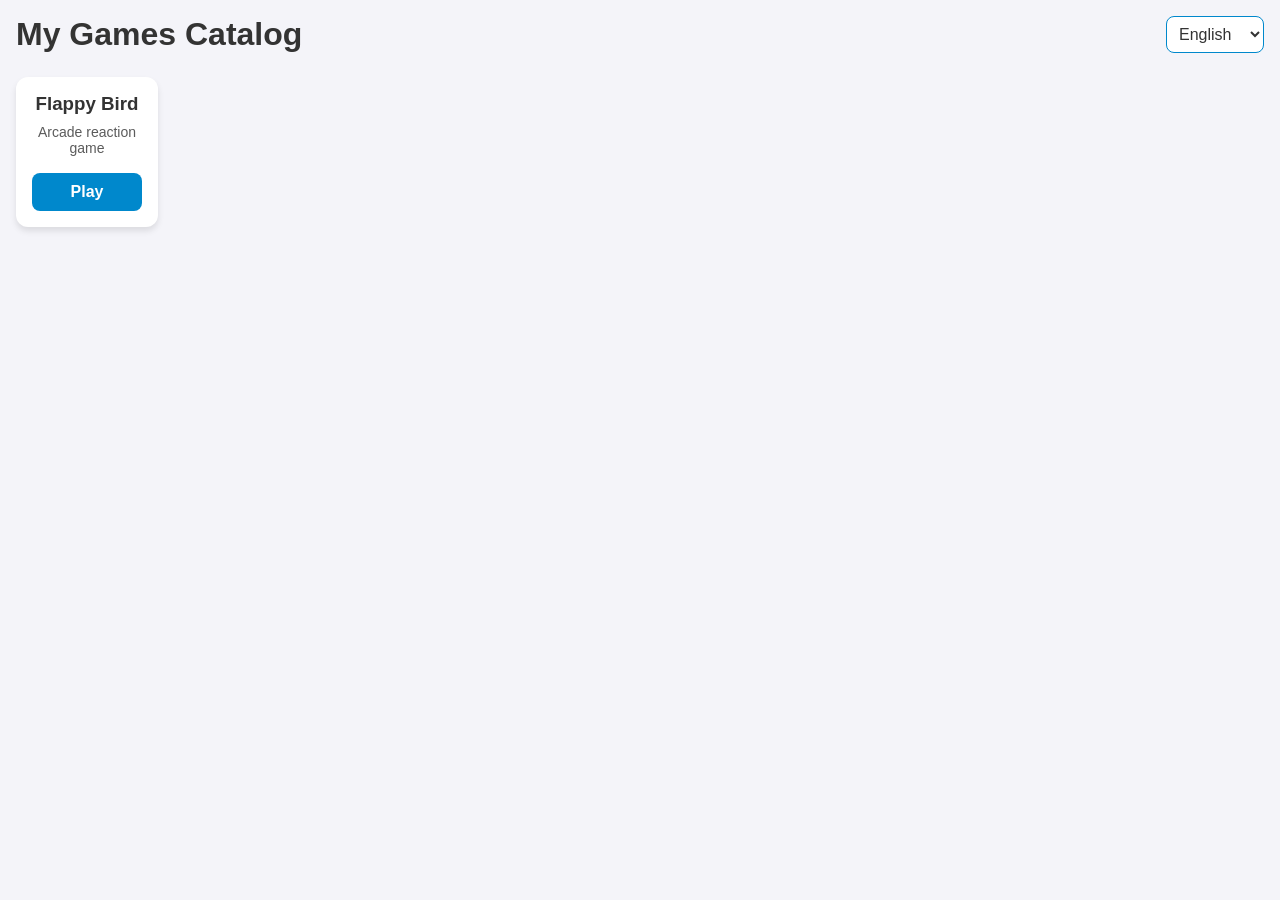
==== index.html @ 7732737c "Add files via upload" ====
<!DOCTYPE html>
<html lang="en">
<head>
    <meta charset="UTF-8">
    <!-- Блокируем зум при двойном тапе для мобильных -->
    <meta name="viewport" content="width=device-width, initial-scale=1.0, maximum-scale=1.0, user-scalable=no">
    <title data-i18n="page_title">Games</title>
    <link rel="stylesheet" href="style.css">
    <!-- Официальный скрипт для интеграции с Telegram Mini App -->
    <script src="https://telegram.org/js/telegram-web-app.js"></script>
</head>
<body>
    <header>
        <h1 data-i18n="page_title">Games</h1>
        <select id="lang-select">
            <option value="en">English</option>
            <option value="ru">Русский</option>
        </select>
    </header>
    <main>
        <!-- Сюда скрипт автоматически добавит карточки игр -->
        <div id="games-container" class="grid-container"></div>
    </main>
    <script src="app.js"></script>
</body>
</html>
---- style.css ----
/* Используем переменные Telegram для нативного вида, с резервными цветами для обычного веба */
:root {
    --bg-color: var(--tg-theme-bg-color, #f4f4f9);
    --text-color: var(--tg-theme-text-color, #333333);
    --btn-color: var(--tg-theme-button-color, #0088cc);
    --btn-text: var(--tg-theme-button-text-color, #ffffff);
    --card-bg: var(--tg-theme-secondary-bg-color, #ffffff);
}

* { 
    box-sizing: border-box; 
    margin: 0; 
    padding: 0; 
}

body {
    font-family: sans-serif;
    background-color: var(--bg-color);
    color: var(--text-color);
    padding: 16px;
    /* Убирает синюю подсветку при тапе на мобильных устройствах */
    -webkit-tap-highlight-color: transparent; 
    touch-action: manipulation;
}

header {
    display: flex;
    justify-content: space-between;
    align-items: center;
    margin-bottom: 24px;
}

select {
    padding: 8px;
    border-radius: 8px;
    font-size: 16px; /* 16px предотвращает автоматический зум в iOS Safari */
    background-color: var(--card-bg);
    color: var(--text-color);
    border: 1px solid var(--btn-color);
}

.grid-container {
    display: grid;
    /* Автоматическая сетка: карточки не меньше 140px, растягиваются на всю ширину */
    grid-template-columns: repeat(auto-fill, minmax(140px, 1fr));
    gap: 16px;
}

.game-card {
    background: var(--card-bg);
    border-radius: 12px;
    padding: 16px;
    text-align: center;
    box-shadow: 0 4px 6px rgba(0,0,0,0.1);
    display: flex;
    flex-direction: column;
    justify-content: space-between;
    min-height: 150px;
}

.game-card p {
    font-size: 14px;
    margin: 8px 0 16px 0;
    opacity: 0.8;
}

.play-btn {
    display: block;
    background-color: var(--btn-color);
    color: var(--btn-text);
    text-decoration: none;
    padding: 10px;
    border-radius: 8px;
    font-weight: bold;
    cursor: pointer; 
}
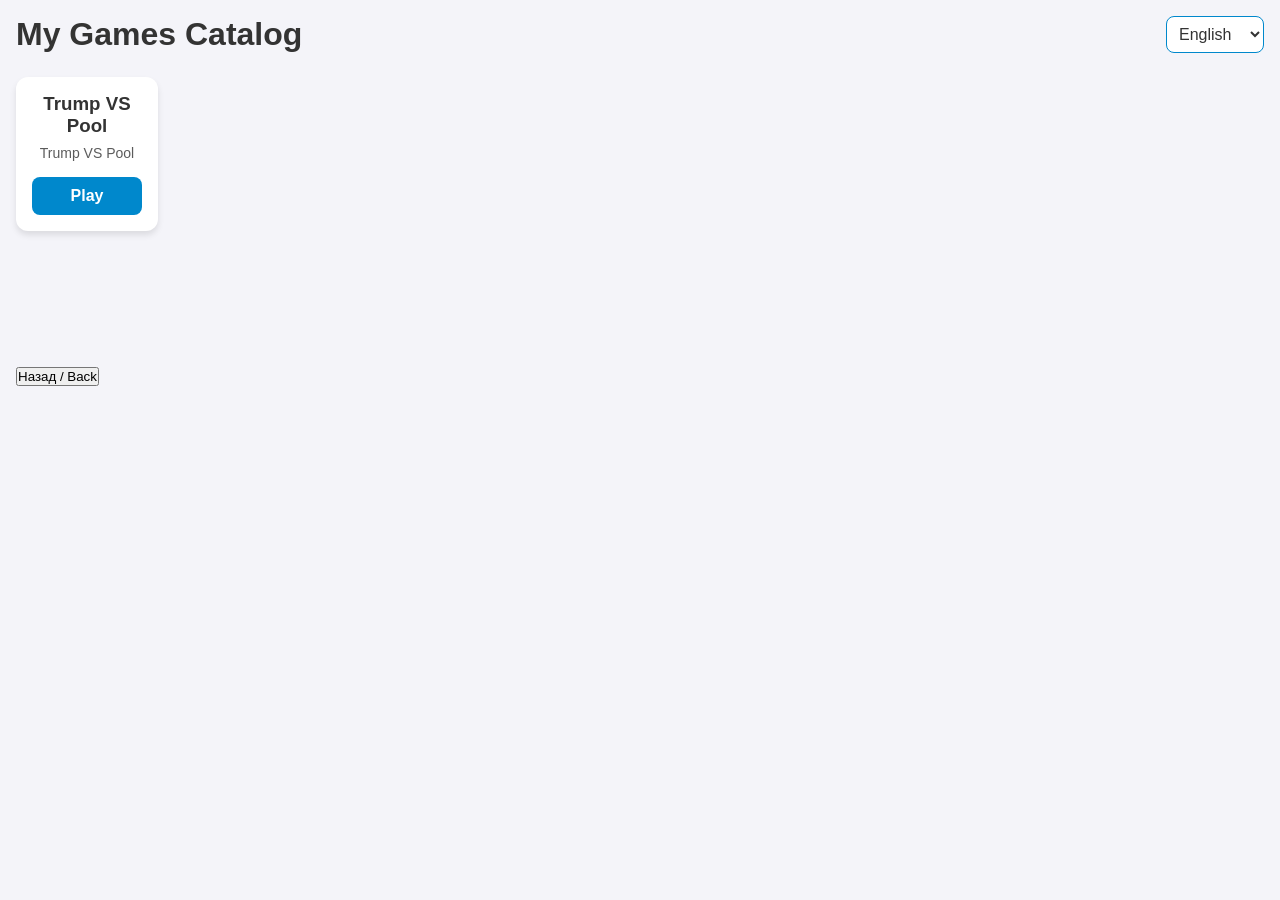
==== commit 6436658b: "Update index.html" ====
--- a/index.html
+++ b/index.html
@@ -2,25 +2,34 @@
 <html lang="en">
 <head>
     <meta charset="UTF-8">
-    <!-- Блокируем зум при двойном тапе для мобильных -->
     <meta name="viewport" content="width=device-width, initial-scale=1.0, maximum-scale=1.0, user-scalable=no">
     <title data-i18n="page_title">Games</title>
     <link rel="stylesheet" href="style.css">
-    <!-- Официальный скрипт для интеграции с Telegram Mini App -->
     <script src="https://telegram.org/js/telegram-web-app.js"></script>
 </head>
 <body>
-    <header>
-        <h1 data-i18n="page_title">Games</h1>
-        <select id="lang-select">
-            <option value="en">English</option>
-            <option value="ru">Русский</option>
-        </select>
-    </header>
-    <main>
-        <!-- Сюда скрипт автоматически добавит карточки игр -->
-        <div id="games-container" class="grid-container"></div>
-    </main>
+    <!-- Каталог (витрина) -->
+    <div id="catalog">
+        <header>
+            <h1 data-i18n="page_title">Games</h1>
+            <select id="lang-select">
+                <option value="en">English</option>
+                <option value="ru">Русский</option>
+            </select>
+        </header>
+        <main>
+            <div id="games-container" class="grid-container"></div>
+        </main>
+    </div>
+
+    <!-- Контейнер для запуска игр (изначально скрыт) -->
+    <div id="game-wrapper" class="hidden">
+        <!-- Кнопка назад для обычного веба (в Telegram она скроется) -->
+        <button id="web-back-btn">Назад / Back</button>
+        <!-- Окно, в котором будет открываться игра -->
+        <iframe id="game-frame" src="" frameborder="0"></iframe>
+    </div>
+
     <script src="app.js"></script>
 </body>
-</html>+</html>
